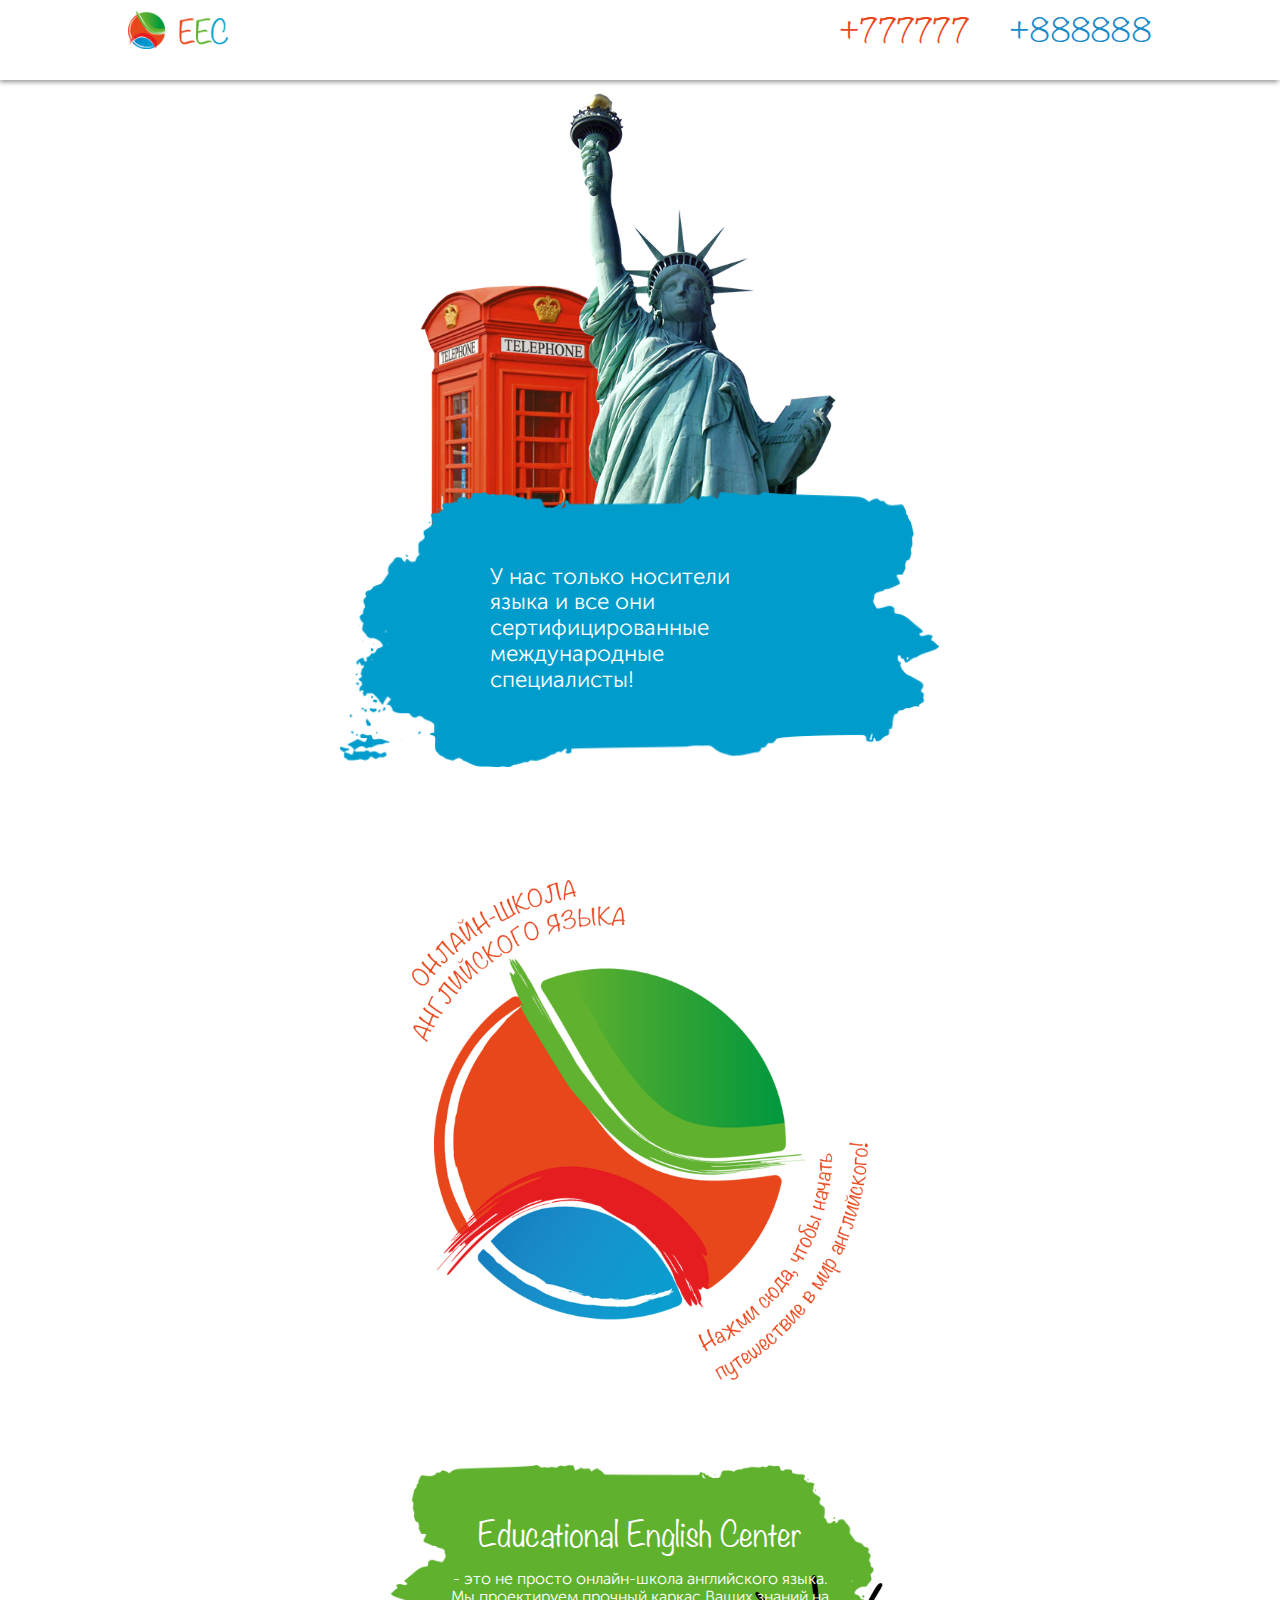
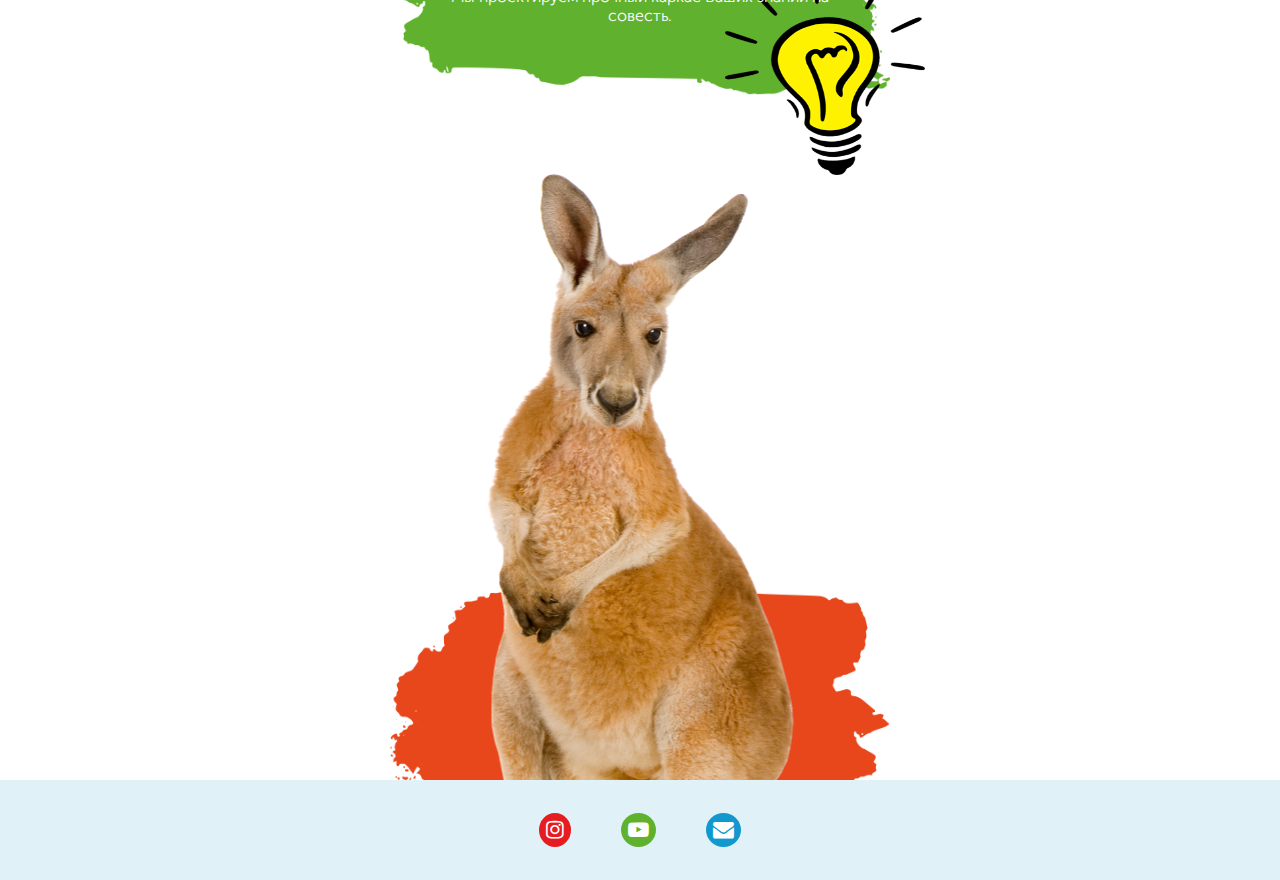
==== docs/index.html @ ad8b83b1 "first commit" ====
<!DOCTYPE html>
<html lang="en">

<head>
    <meta charset="UTF-8">
    <meta name="viewport" content="width=device-width, initial-scale=1.0">
    <title>Site name</title>
    <link rel="stylesheet" href="./style/css/animate.min.css">
    <link rel="stylesheet" href="./style/css/font-awesome.min.css">

    <link rel="stylesheet" href="./style/css/normalize.css">
    <link rel="stylesheet" href="./style/css/main.css">
</head>

<body>
    <div class="page">
        <header class="header">
            <nav class="navbar">
               <a class="nav-brand" href="#">
                    <img  class="nav-brand-img"src="./img/logo.png" alt="logo">
               </a>
                <ul class="nav-list">
                    <li class="nav-item">
                        <span class="number-first">+777777</span>
                        
                    </li>
                    <li class="nav-item">
                        <span class="number-second">+888888</span>
                        
                    </li>
                </ul>
            </nav>
        </header>

        <main>
            <div class="wraper">
                <div class="leftside">
                    <div class="special">
                    <div class="bg-blue">
                      <p class="specialists">
                        У нас только носители языка и все они сертифицированные международные специалисты! 
                      </p>
                       <div class="symbols">
                        <img src="./img/symbols.png" alt="symbols" >
                    </div>
                    </div>
                    
                </div>
                </div>
                <div class="menu">
                    <div class="menu__teacher "><img src="./img/teacher.png" alt="teacher"></div>
                    <div class="menu__home"><i class="fa fa-home" aria-hidden="true"></i></div>
                    
                    <div class="menu__mail"><i class="fa fa-envelope" aria-hidden="true"></i></div>
                </div>
                <div class="rightside">
                    <div class="bg-green">
                        <div class="educational">
                        <p class="educational__title">Educational English Center</p> 
                        <p class="educational__body"> - это не просто онлайн-школа английского языка. Мы проектируем прочный каркас Ваших знаний
                            на совесть. </p>
                        </div>
                        <img class="lamp" src="./img/lamp.png" alt="lamp">
                    </div>
                    <div class="bg-red">
                        <img src="./img/kenguru.png" alt="kenguru" class="kenguru">
                    </div>
            </div>
            </div>
        </main>
        <footer>
            <div class="social">
                <div class="social__inst">
                    <i class="fa fa-instagram" aria-hidden="true"></i>
                </div>
                <div class="social__youtube">
                    <i class="fa fa-youtube-play" aria-hidden="true"></i>
                </div>
                <div class="social__mail">
                    <i class="fa fa-envelope" aria-hidden="true"></i>
                </div>
            </div>
        </footer> 
    </div>
    <script src="./js/wow.min.js"></script>
    <script type="module" src="./js/script.js"></script>
</body>

</html>
---- docs/style/css/main.css ----
@charset "UTF-8";
@font-face {
  font-family: 'Conv_Noteworthy-Light';
  src: url("../fonts/Noteworthy-Light.eot");
  src: local("☺"), url("../fonts/Noteworthy-Light.woff") format("woff"), url("../fonts/Noteworthy-Light.ttf") format("truetype"), url("../fonts/Noteworthy-Light.svg") format("svg");
  font-weight: normal;
  font-style: normal; }
@font-face {
  font-family: 'Conv_museo_sans_cyrl_300';
  src: url("../fonts/museo_sans_cyrl_300.eot");
  src: local("☺"), url("../fonts/museo_sans_cyrl_300.woff") format("woff"), url("../fonts/museo_sans_cyrl_300.ttf") format("truetype"), url("../fonts/museo_sans_cyrl_300.svg") format("svg");
  font-weight: normal;
  font-style: normal; }
@font-face {
  font-family: 'Conv_TT1046M_';
  src: url("../fonts/TT1046M_.eot");
  src: local("☺"), url("../fonts/TT1046M_.woff") format("woff"), url("../fonts/TT1046M_.ttf") format("truetype"), url("../fonts/TT1046M_.svg") format("svg");
  font-weight: normal;
  font-style: normal; }
@font-face {
  font-family: 'Conv_18805';
  src: url("../fonts/18805.eot");
  src: local("☺"), url("../fonts/18805.woff") format("woff"), url("../fonts/18805.ttf") format("truetype"), url("../fonts/18805.svg") format("svg");
  font-weight: normal;
  font-style: normal; }
body, html {
  height: 100%;
  width: 100%; }

.page {
  overflow: hidden;
  min-height: 100%;
  display: grid;
  grid-template-rows: auto 1fr auto;
  grid-template-columns: 100%; }

.nav-brand-img {
  max-width: 100px;
  max-height: 50px; }

.header {
  min-height: 80px;
  box-shadow: -1.5px 2px 5px 0 rgba(1, 0, 0, 0.43); }

.navbar {
  padding: 0 10%;
  display: flex;
  align-items: center;
  justify-content: space-between; }

.nav-list {
  list-style: none;
  display: flex; }

.number-first, .number-second {
  font-size: 1.8rem;
  font-family: 'Conv_Noteworthy-Light';
  font-weight: 100;
  letter-spacing: 1.29px;
  text-transform: uppercase; }

.number-first {
  color: #e8471c;
  margin-right: 40px; }

.number-second {
  color: #188ac7; }

footer {
  background-color: #e0f2f7;
  min-height: 100px;
  align-items: center;
  justify-content: center;
  display: flex; }

.social {
  display: flex;
  justify-content: center;
  align-items: center;
  color: white;
  font-size: 1.3rem; }
  .social__youtube {
    margin: 0 50px;
    cursor: pointer;
    background-color: #60b22e;
    border-radius: 50%;
    padding: 5px 7px; }
  .social__mail {
    cursor: pointer;
    background-color: #1198ce;
    border-radius: 50%;
    padding: 5px 7px; }
  .social__inst {
    cursor: pointer;
    background-color: #e51c20;
    border-radius: 50%;
    padding: 5px 7px; }
  .social__youtube:hover, .social__mail:hover, .social__inst :hover {
    font-size: 1.6rem;
    text-shadow: 0 0 5px white; }

.leftside {
  display: flex; }

.bg-blue {
  position: relative;
  margin-top: 600px;
  background-image: url("../../img/blue_block.png");
  background-size: contain;
  background-repeat: no-repeat;
  background-position: center center;
  width: 600px;
  height: 500px;
  display: flex;
  justify-content: center;
  align-items: center; }

.specialists {
  width: 50%;
  height: 80%;
  display: flex;
  justify-content: center;
  align-items: center;
  color: white;
  font-family: 'Conv_museo_sans_cyrl_300';
  z-index: 1;
  font-size: 1.4rem; }

.symbols {
  position: absolute;
  z-index: -99;
  bottom: 230px;
  left: 80px; }
  .symbols img {
    width: 80%; }

.special {
  bottom: 0; }

.wraper {
  justify-content: space-between;
  height: 100%;
  width: 100vw;
  display: flex;
  align-items: center; }

.menu {
  min-width: 500px;
  min-height: 500px;
  background-image: url("../../img/start.png");
  background-size: contain;
  background-position: center center;
  background-repeat: no-repeat;
  cursor: pointer;
  transition: all 0.5s;
  position: relative;
  left: -35px; }
  .menu__visible {
    display: flex !important; }
  .menu__teacher {
    background-color: #e8471b;
    top: 50px;
    right: 100px; }
    .menu__teacher img {
      width: 70%; }
  .menu__home {
    background-color: #009dcc;
    top: 185px;
    left: -35px; }
  .menu__mail {
    background-color: #51ad30;
    bottom: 15px;
    left: 150px; }
  .menu__mail, .menu__home, .menu__teacher {
    position: absolute;
    border-radius: 50%;
    cursor: pointer;
    width: 125px;
    height: 125px;
    justify-content: center;
    align-items: center;
    font-size: 5rem;
    color: white;
    display: none; }
  .menu__mail:hover, .menu__home:hover, .menu__teacher:hover {
    width: 135px;
    height: 135px;
    box-shadow: 0 0 5px white; }

.menu:hover {
  transition: all 0.5s;
  min-width: 550px;
  min-height: 550px; }

.bg-green {
  z-index: 0;
  position: relative;
  background-image: url("../../img/green_block.png");
  background-repeat: no-repeat;
  background-position: center center;
  background-size: contain;
  width: 500px;
  height: 400px;
  display: flex;
  justify-content: center;
  align-items: center;
  text-align: center; }

.educational {
  width: 80%;
  color: white; }
  .educational__title {
    font-size: 2rem;
    margin: 0;
    font-family: 'Conv_Noteworthy-Light'; }
  .educational__body {
    font-family: 'Conv_museo_sans_cyrl_300'; }

.lamp {
  position: absolute;
  z-index: -1;
  width: 200px;
  height: 200px;
  bottom: 5px;
  right: -35px; }

.bg-red {
  background-image: url("../../img/orange_block.png");
  background-repeat: no-repeat;
  background-position: center bottom;
  background-size: contain;
  position: relative;
  width: 500px;
  height: 400px;
  margin-top: 200px; }
  .bg-red .kenguru {
    position: absolute;
    bottom: 0;
    left: 50%;
    transform: translate(-50%, 0); }

@media (max-width: 768px) {
  .navbar {
    flex-direction: column; }

  .nav-list {
    flex-direction: column; }

  .menu {
    min-width: 400px;
    min-height: 400px; }

  .bg-blue {
    max-width: 400px !important;
    max-height: 300px !important; }

  .symbols {
    bottom: 170px; }

  .bg-red {
    height: 200px;
    margin-top: 100px; }
    .bg-red .kenguru {
      width: 40%; } }
@media (max-width: 1600px) {
  .wraper {
    flex-direction: column;
    justify-content: center; }

  .menu {
    left: 0; }

  .bg-blue {
    margin-top: 300px !important; } }
@media (max-width: 425px) {
  .menu {
    min-width: 250px;
    min-height: 250xp; } }
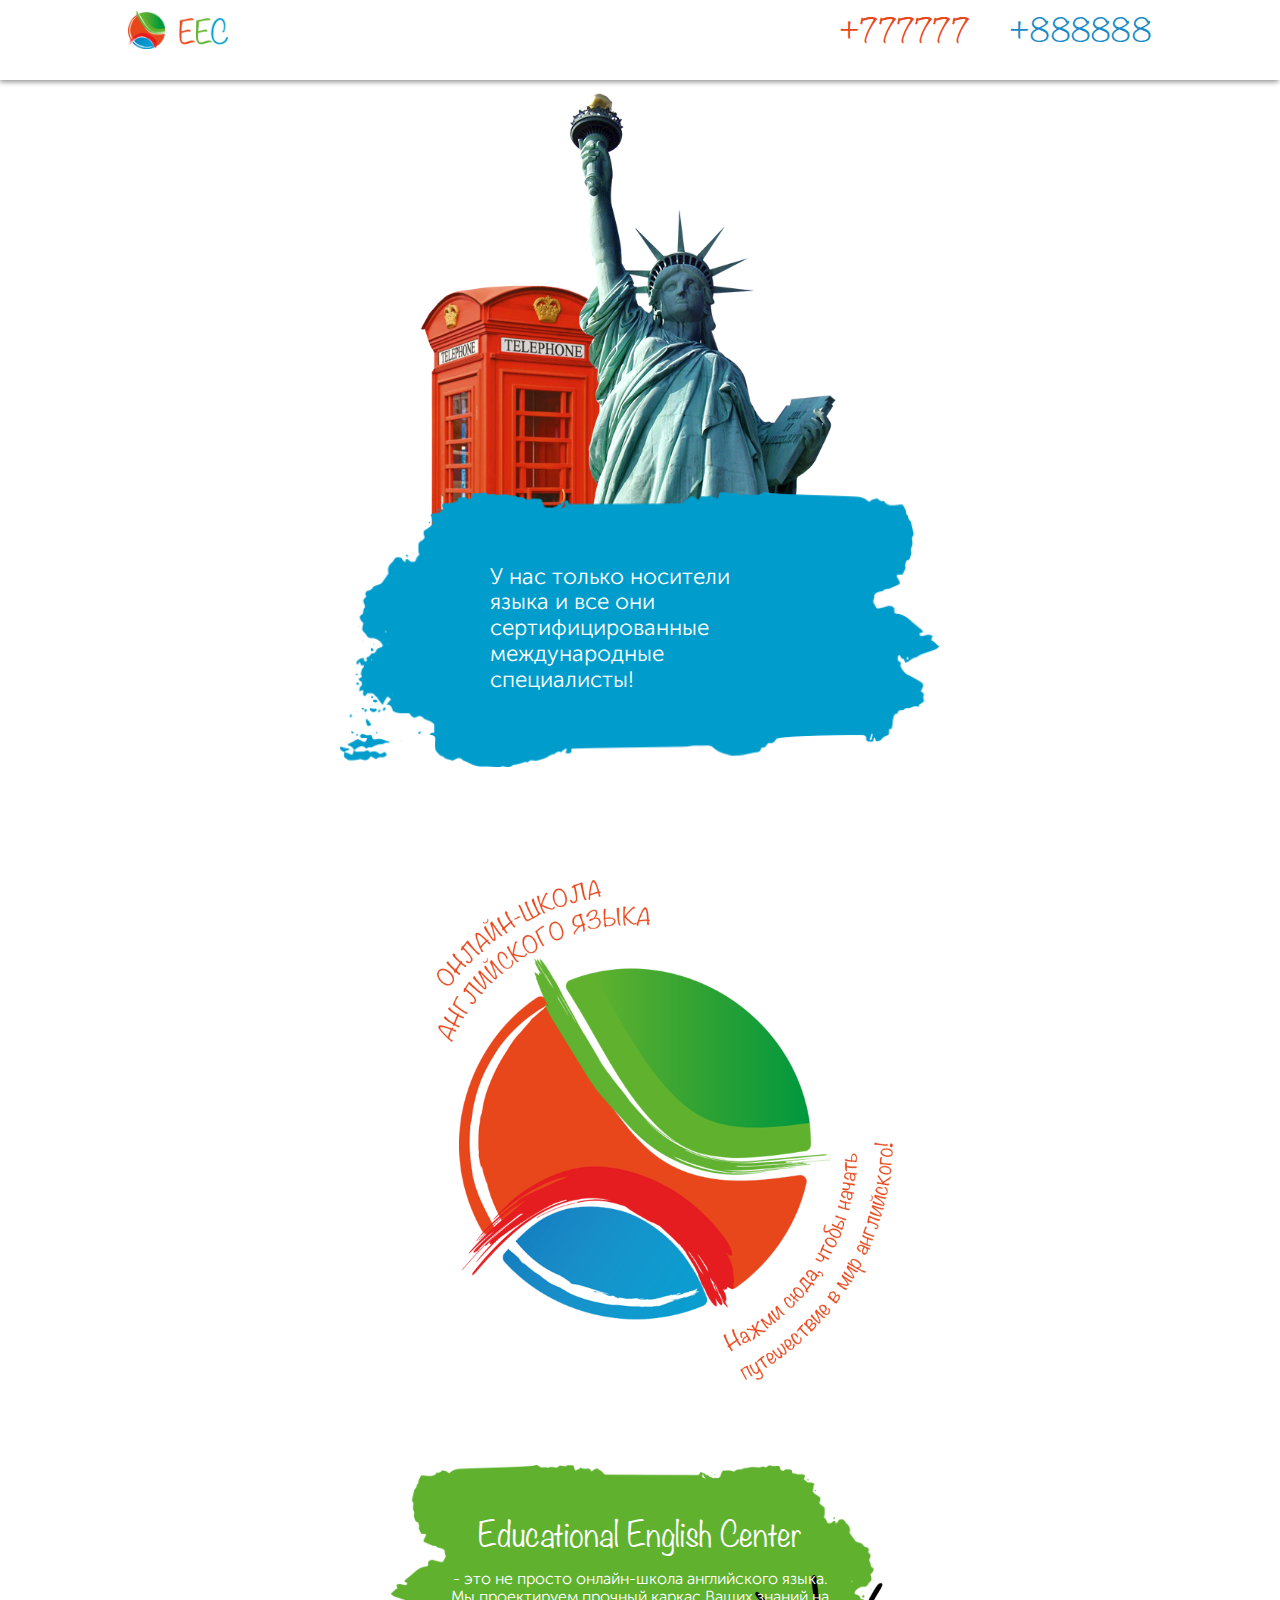
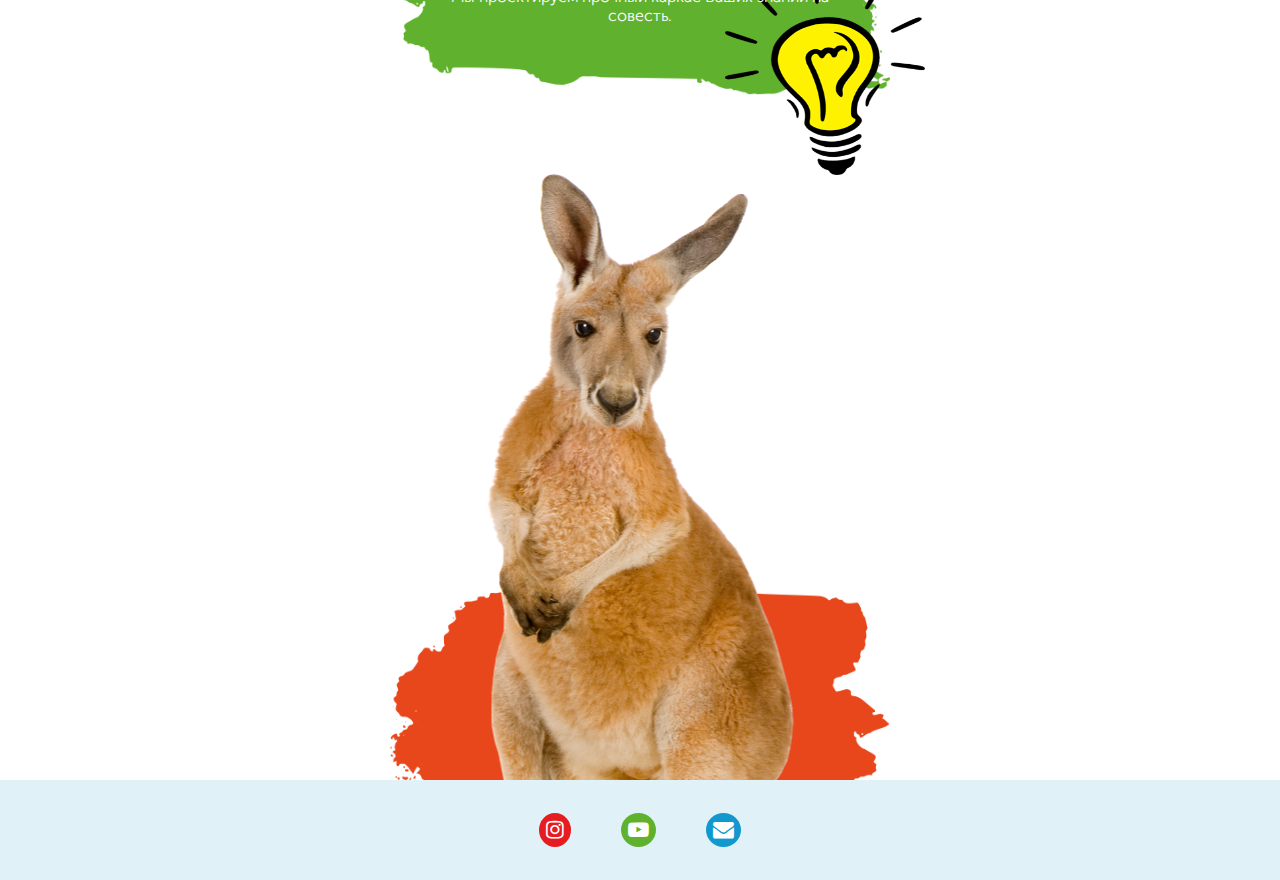
==== commit 03d1d80a: "third commit" ====
--- a/docs/index.html
+++ b/docs/index.html
@@ -12,7 +12,7 @@
     <link rel="stylesheet" href="./style/css/main.css">
 </head>
 
-<body>
+<body >
     <div class="page">
         <header class="header">
             <nav class="navbar">
@@ -48,10 +48,10 @@
                 </div>
                 </div>
                 <div class="menu">
-                    <div class="menu__teacher "><img src="./img/teacher.png" alt="teacher"></div>
-                    <div class="menu__home"><i class="fa fa-home" aria-hidden="true"></i></div>
+                    <a class="menu__teacher " href="curse.html"><img src="./img/teacher.png" alt="teacher"></a>
+                    <a class="menu__home" href="#"> <i class="fa fa-home" aria-hidden="true"></i></a>
                     
-                    <div class="menu__mail"><i class="fa fa-envelope" aria-hidden="true"></i></div>
+                    <a class="menu__mail" ><i class="fa fa-envelope" aria-hidden="true"></i></a>
                 </div>
                 <div class="rightside">
                     <div class="bg-green">
@@ -67,6 +67,28 @@
                     </div>
             </div>
             </div>
+
+            <div  class="form hide">
+                <h2>Заполните поля и нажмите кнопку "Отправить"</h2>
+                <form action="">
+                    <fieldset class="field form__contact">
+                        <legend>Контактная информация</legend>
+                        <label class="label__name" for="">Имя</label>
+                        <input class="input__name" type="text" placeholder="Имя">
+                        <label class="label__phone" for="">Телефон</label>
+                        <input class="input__phone" type="text" placeholder="+7 777 8888888">
+                        <label class="label__email" for="">Email</label>
+                        <input class="input__email" type="email" placeholder="office@gmail.com">
+                    </fieldset>
+                    <fieldset class="field form__text">
+                        <legend>Ваш текст</legend>
+                        <textarea name="" id="" cols="40" rows="3"></textarea>
+                    </fieldset>
+                    <input class="input__btn" type="submit" name="" value="Отправить">
+                    <button  class="close__btn">
+                        &#65794;
+                    </button>
+                </form>
         </main>
         <footer>
             <div class="social">
--- a/docs/style/css/main.css
+++ b/docs/style/css/main.css
@@ -34,6 +34,9 @@
   grid-template-rows: auto 1fr auto;
   grid-template-columns: 100%; }
 
+.hide {
+  display: none !important; }
+
 .nav-brand-img {
   max-width: 100px;
   max-height: 50px; }
@@ -145,6 +148,7 @@
   align-items: center; }
 
 .menu {
+  z-index: 0;
   min-width: 500px;
   min-height: 500px;
   background-image: url("../../img/start.png");
@@ -156,7 +160,8 @@
   position: relative;
   left: -35px; }
   .menu__visible {
-    display: flex !important; }
+    display: flex !important;
+    transition: all 0.5s; }
   .menu__teacher {
     background-color: #e8471b;
     top: 50px;
@@ -181,7 +186,8 @@
     align-items: center;
     font-size: 5rem;
     color: white;
-    display: none; }
+    display: none;
+    z-index: 1; }
   .menu__mail:hover, .menu__home:hover, .menu__teacher:hover {
     width: 135px;
     height: 135px;
@@ -239,6 +245,107 @@
     left: 50%;
     transform: translate(-50%, 0); }
 
+.background-white {
+  z-index: 99;
+  width: 100vw;
+  height: 100vh;
+  background-color: rgba(255, 255, 255, 0.849); }
+
+.form {
+  position: fixed;
+  z-index: 3;
+  width: 80%;
+  height: 80%;
+  top: 50%;
+  left: 50%;
+  transform: translate(-50%, -50%);
+  overflow: scroll;
+  background: radial-gradient(#4CCEB2, #2F8FD8);
+  text-align: center;
+  padding: 25px 0;
+  border-radius: 15px; }
+  .form .input__btn {
+    margin-top: 20px;
+    font-size: 25px;
+    font-family: 'Conv_TT1046M_';
+    padding: 10px 25px;
+    border-radius: 20px;
+    color: #fff;
+    background: transparent;
+    border: 1px solid white; }
+    .form .input__btn :hover {
+      cursor: pointer; }
+  .form .input__btn:hover {
+    box-shadow: 0 0 4px white; }
+  .form fieldset {
+    margin: 0 25px;
+    border: 1px solid white;
+    border-radius: 10px; }
+  .form textarea {
+    font-size: 20px;
+    margin-bottom: 15px;
+    width: 60%;
+    resize: none; }
+  .form h2 {
+    font-size: 16px;
+    font-family: 'Conv_Noteworthy-Light';
+    opacity: 0.8;
+    color: #fff; }
+  .form .field legend {
+    font-size: 20px;
+    padding: 15px 0;
+    font-family: 'Conv_TT1046M_';
+    color: white; }
+  .form .field label {
+    font-family: 'Conv_museo_sans_cyrl_300';
+    display: block;
+    font-size: 30px;
+    color: #fff; }
+  .form .field input {
+    border-radius: 10px;
+    padding: 5px 15px;
+    margin: 20px 0;
+    width: 60%;
+    font-size: 20px; }
+  .form .close__btn {
+    background-color: transparent;
+    border: none;
+    font-size: 2rem;
+    position: absolute;
+    right: 0;
+    top: 0;
+    cursor: pointer;
+    color: white; }
+
+.btn-back {
+  font-size: 2rem;
+  position: fixed;
+  color: black;
+  background-color: orange;
+  border-radius: 10px;
+  padding: 2px 15px;
+  top: 25px;
+  left: 25px; }
+
+.btn-back:hover {
+  font-size: 2.4rem;
+  text-shadow: 0 0 4px white;
+  box-shadow: 0 0 5px orange; }
+
+.first-sec {
+  background-color: #51ad30; }
+
+.englishForKids {
+  margin: 0 auto;
+  padding: 25px 0;
+  width: 80%;
+  text-align: center;
+  color: white;
+  font-family: Arial, Helvetica, sans-serif; }
+
+.second-sec {
+  background-color: #e8471b; }
+
 @media (max-width: 768px) {
   .navbar {
     flex-direction: column; }
@@ -246,6 +353,9 @@
   .nav-list {
     flex-direction: column; }
 
+  .nav-item {
+    margin-top: 10px; }
+
   .menu {
     min-width: 400px;
     min-height: 400px; }
@@ -257,18 +367,44 @@
   .symbols {
     bottom: 170px; }
 
+  .rightside {
+    justify-content: center;
+    display: flex;
+    flex-direction: column; }
+
   .bg-red {
+    width: 90%;
     height: 200px;
+    margin: 0 auto;
     margin-top: 100px; }
     .bg-red .kenguru {
-      width: 40%; } }
+      width: 40%; }
+
+  .educational__title {
+    font-size: 1.3rem; }
+  .educational__body {
+    font-size: 0.8rem; }
+
+  .bg-green {
+    width: 90%;
+    margin: 0 auto; }
+    .bg-green .lamp {
+      width: 100px;
+      height: 100px;
+      right: 0;
+      bottom: 80px; }
+
+  .bg-blue {
+    width: 90%; }
+    .bg-blue .specialists {
+      font-size: 0.8rem; } }
 @media (max-width: 1600px) {
   .wraper {
     flex-direction: column;
     justify-content: center; }
 
   .menu {
-    left: 0; }
+    left: 25px; }
 
   .bg-blue {
     margin-top: 300px !important; } }
